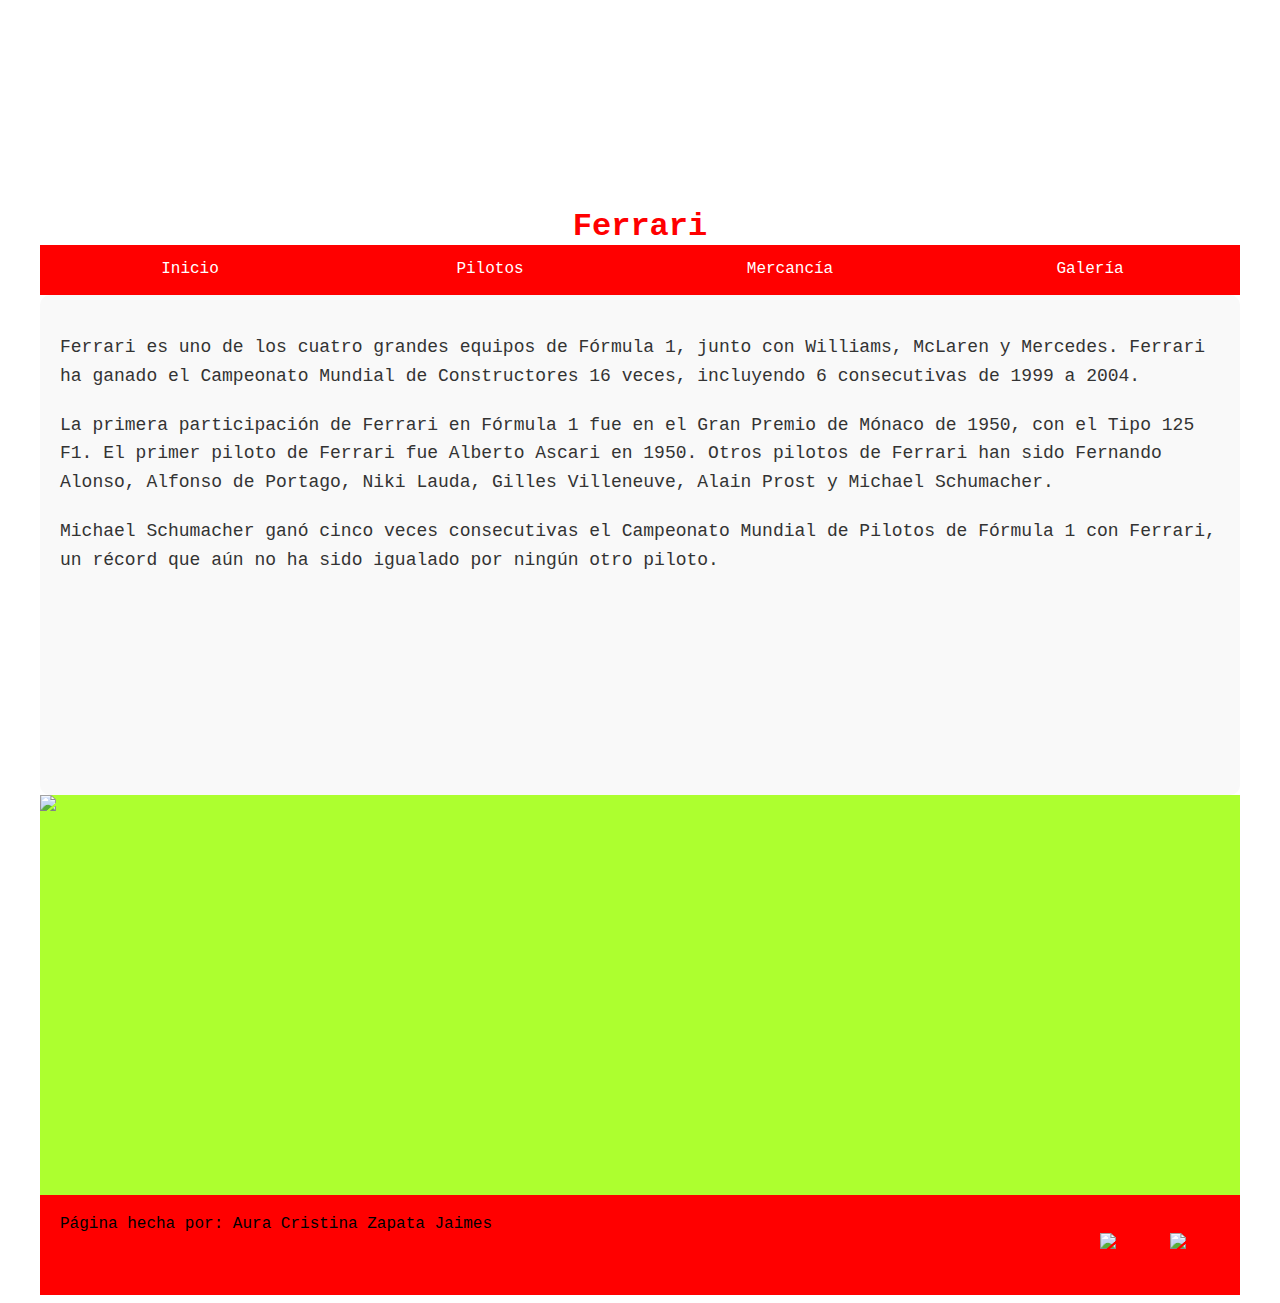
==== index.html @ 0d956531 "Add files via upload" ====
<!DOCTYPE html>
<html>
    <head>
        <meta charset="UTF-8">
        <title> Formula 1 </title>
        <link href="estilos.css" rel="stylesheet" type="text/css">
    </head>
    <body>
            <div class="contenedor">
                <div class="banner"></div>
                <h1>Ferrari</h1>
                <div class="menu">
                   <a href="index.html"> <div class="btn">Inicio</div> </a>
                   <a href="pilotos.html"><div class="btn">Pilotos</div> </a>
                   <a href="merca.html"><div class="btn">Mercancía</div></a>
                   <a href="galeria.html"><div class="btn">Galería</div> </a>
                </div> 
                <div class="texto">
                    <p>Ferrari es uno de los cuatro grandes equipos de Fórmula 1, junto con Williams, McLaren y Mercedes. Ferrari ha ganado el Campeonato Mundial de Constructores 16 veces, incluyendo 6 consecutivas de 1999 a 2004.</p>
                    <p>La primera participación de Ferrari en Fórmula 1 fue en el Gran Premio de Mónaco de 1950, con el Tipo 125 F1. El primer piloto de Ferrari fue Alberto Ascari en 1950. Otros pilotos de Ferrari han sido Fernando Alonso, Alfonso de Portago, Niki Lauda, Gilles Villeneuve, Alain Prost y Michael Schumacher.</p>
                    <p>Michael Schumacher ganó cinco veces consecutivas el Campeonato Mundial de Pilotos de Fórmula 1 con Ferrari, un récord que aún no ha sido igualado por ningún otro piloto.</p>
                </div>
                <div class="imagen"> <img src="scuderia/f1-official-scuderia-ferrari-fueler-store_1200x630.webp"></div>
                <div class="piedepagina">
                    <div class="autora">
                        Página hecha por: Aura Cristina Zapata Jaimes
                    </div>
                    <!-- <a href="https://www.instagram.com/scuderiaferrari/" target="_blank"><div class="redes"><img src="images/instagram.png" class="img-footer"></div></a> -->
                    <!-- <a href="https://www.facebook.com/ScuderiaFerrari" target="_blank"><div class="redes"><img src="images/facebook.png" class="img-footer"></div></a> -->

                    <div class="redes">
                        <a href="https://www.instagram.com/scuderiaferrari/" target="_blank">
                            <img src="images/instagram.png" class="img-footer">
                        </a>
                    </div>
                    <div class="redes">
                        <a href="https://www.facebook.com/ScuderiaFerrari" target="_blank">
                            <img src="images/facebook.png" class="img-footer">
                        </a>
                    </div>
                </div>
            </div>
    </body>
</html>
---- estilos.css ----
*{
    box-sizing: border-box;
}
body {
    font-family: 'Courier New', Courier, monospace;
}

.contenedor{
    width: 1200px;
    height: auto
    background-color white;
    margin: 0 auto 0 auto 
}
.banner{
    height: 200px;
    background-image: url(scuderia/Ferrari-1200.jpg);
    background-size: cover;
    background-repeat: no-repeat;
    margin-bottom: 0;
}
h1{
    text-align: center;
    font-size: 2em;
    color: #ff0000;
    margin-top: 0;
    margin-bottom: 0px;
}
.menu{
    height: 50px;

}
.btn{
    width: 300px;
    height: 50px;
    background-color: rgb(255, 0, 0);
    float: left;
    text-align: center;
    padding-top: 15px;
}
a .btn{
    color: rgb(255, 255, 255);
}

a .btn:hover{
    background-color: rgb(240, 226, 30);
    color: rgb(7, 7, 7);
}

.texto{
    height: 500px;
    background-color: #ffffff    ;
    padding: 70px;
    font-size: 18px;
    color: rgb(0, 136, 255);
    line-height: 150%;

}
.imagen{
    height: 400px;
    background-color:greenyellow;

}
.piedepagina{
    height: 100px;
    background-color: red;
    padding: 20px;
    padding: 20px 0 0 20px;

}
.redes{
    width: 50px;
    height: auto;
    float: right; 
    margin-right: 20px;
}

.autora{
    width: 560px;
}

.subpie{
    width: 560px;
    height: auto;
    display: block;
}

.subpie-img{
    width: 560px;
    display: block;
}

.img-footer{
    width: 50px;
}

.texto {
    color: #333;
    background-color: #f9f9f9; 
    padding: 20px; 
    line-height: 1.6; 
    border-radius: 10px;
}

.texto p {
    margin-bottom: 20px;
}

.titulo {
    text-align: center;
}
.piloto {
    display: flex; 
    justify-content: space-evenly;
    padding: 10px; 
    border-radius: 10px;
    background: rgba(255,0,0,0.5);
    backdrop-filter: blur(10px);
}
.piloto p {
    padding: 10px;
    flex: 1;
}

.piloto img {
    width: 200px; 
    height: auto; 
    border-radius: 10px;
}

.piloto:nth-child(even) {
    background-color: #f0f0f0;
}


.objeto {
    position: relative; 
}

.mercancia {
    display: grid; 
    grid-template-columns: repeat(auto-fill, minmax(250px, 1fr));
    gap: 20px;
}

.objeto img {
    width: 100%;
    height: auto;
}
.objeto .descripcion {
    position: absolute; 
    top: 0; 
    left: 0;
    width: 100%;
    height: 100%;
    background: rgba(0,0,0,0.5);
    color: white;
    display: flex;
    justify-content: center;
    align-items: center;
    opacity: 0; 
    transition: opacity 0.5s;
    padding: 10px;
}

.objeto:hover .descripcion {
    opacity: 1;
}

.objeto:hover img {
    filter: blur(2px);
}


.galeria {
    display: grid;
    grid-template-columns: repeat(auto-fill, minmax(200px, 1fr));
    grid-gap: 10px;
}

.galeria img {
    width: 100%;
    height: auto;
}
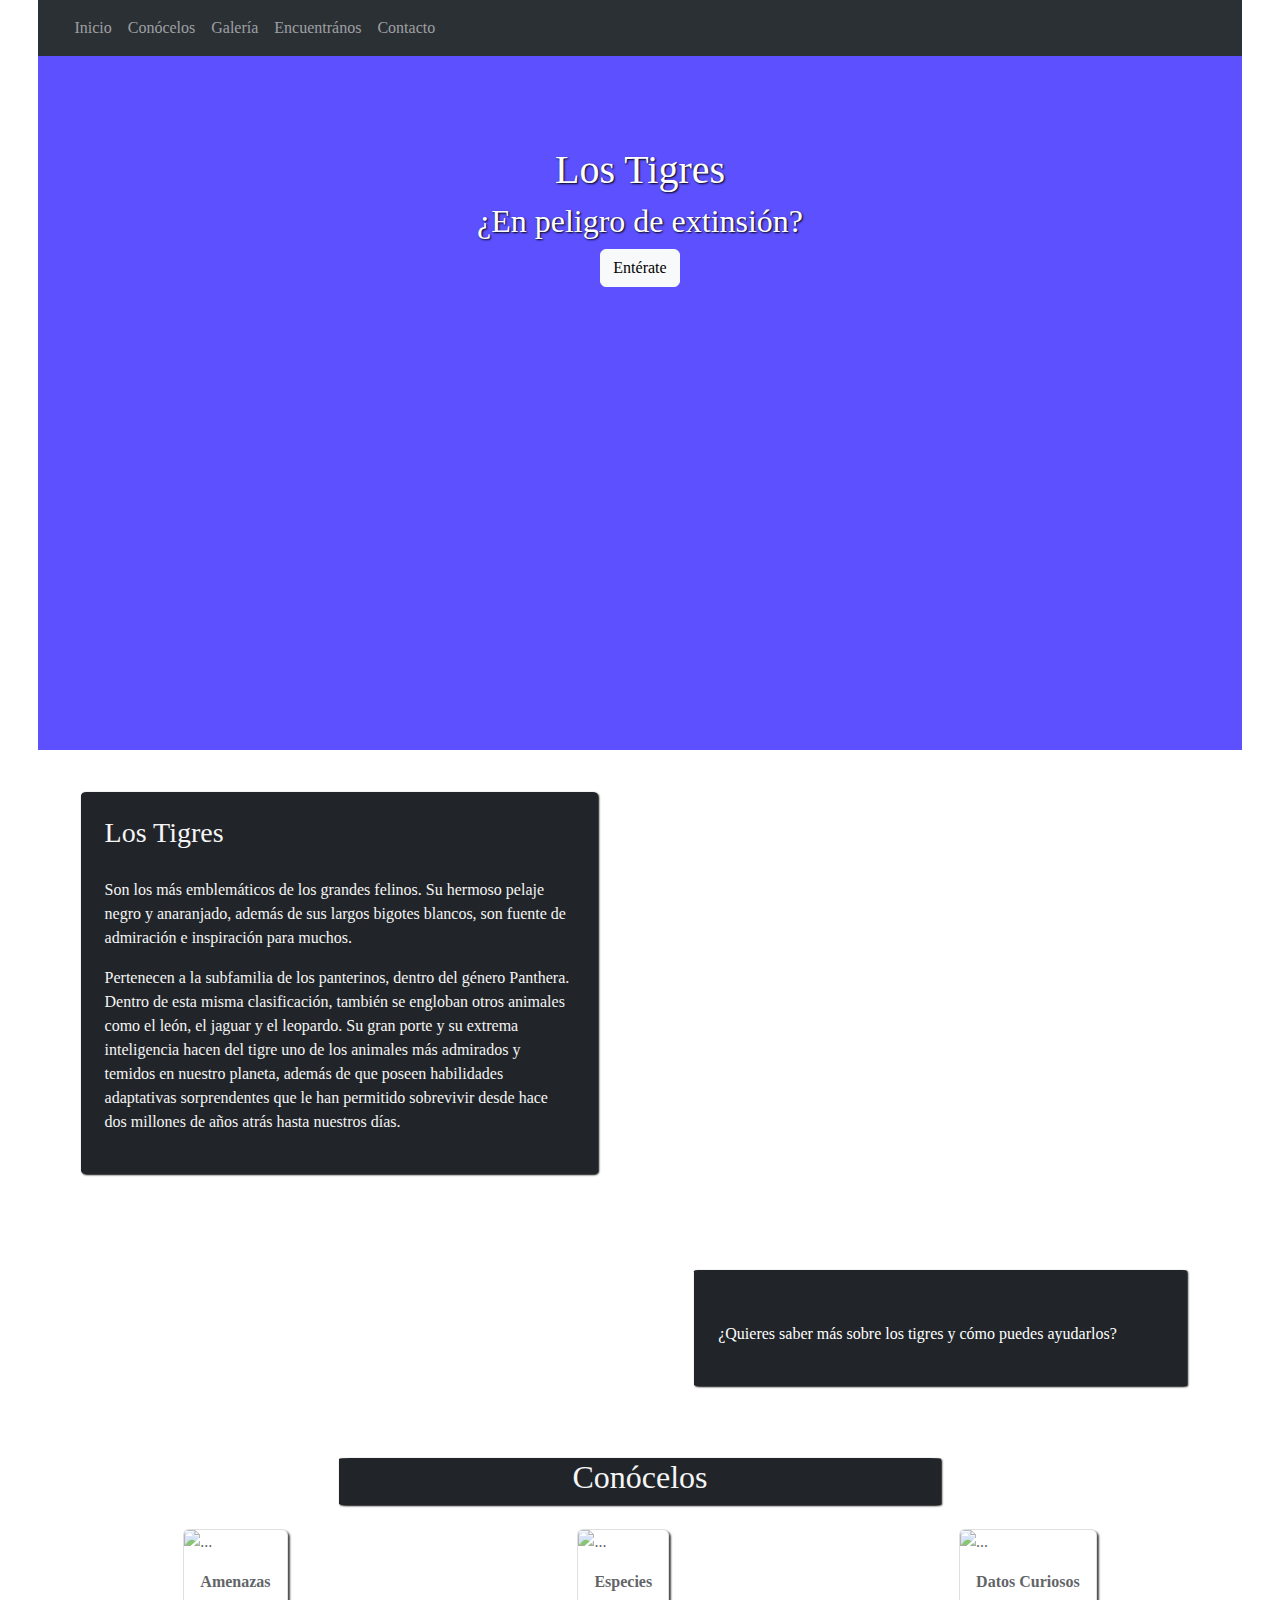
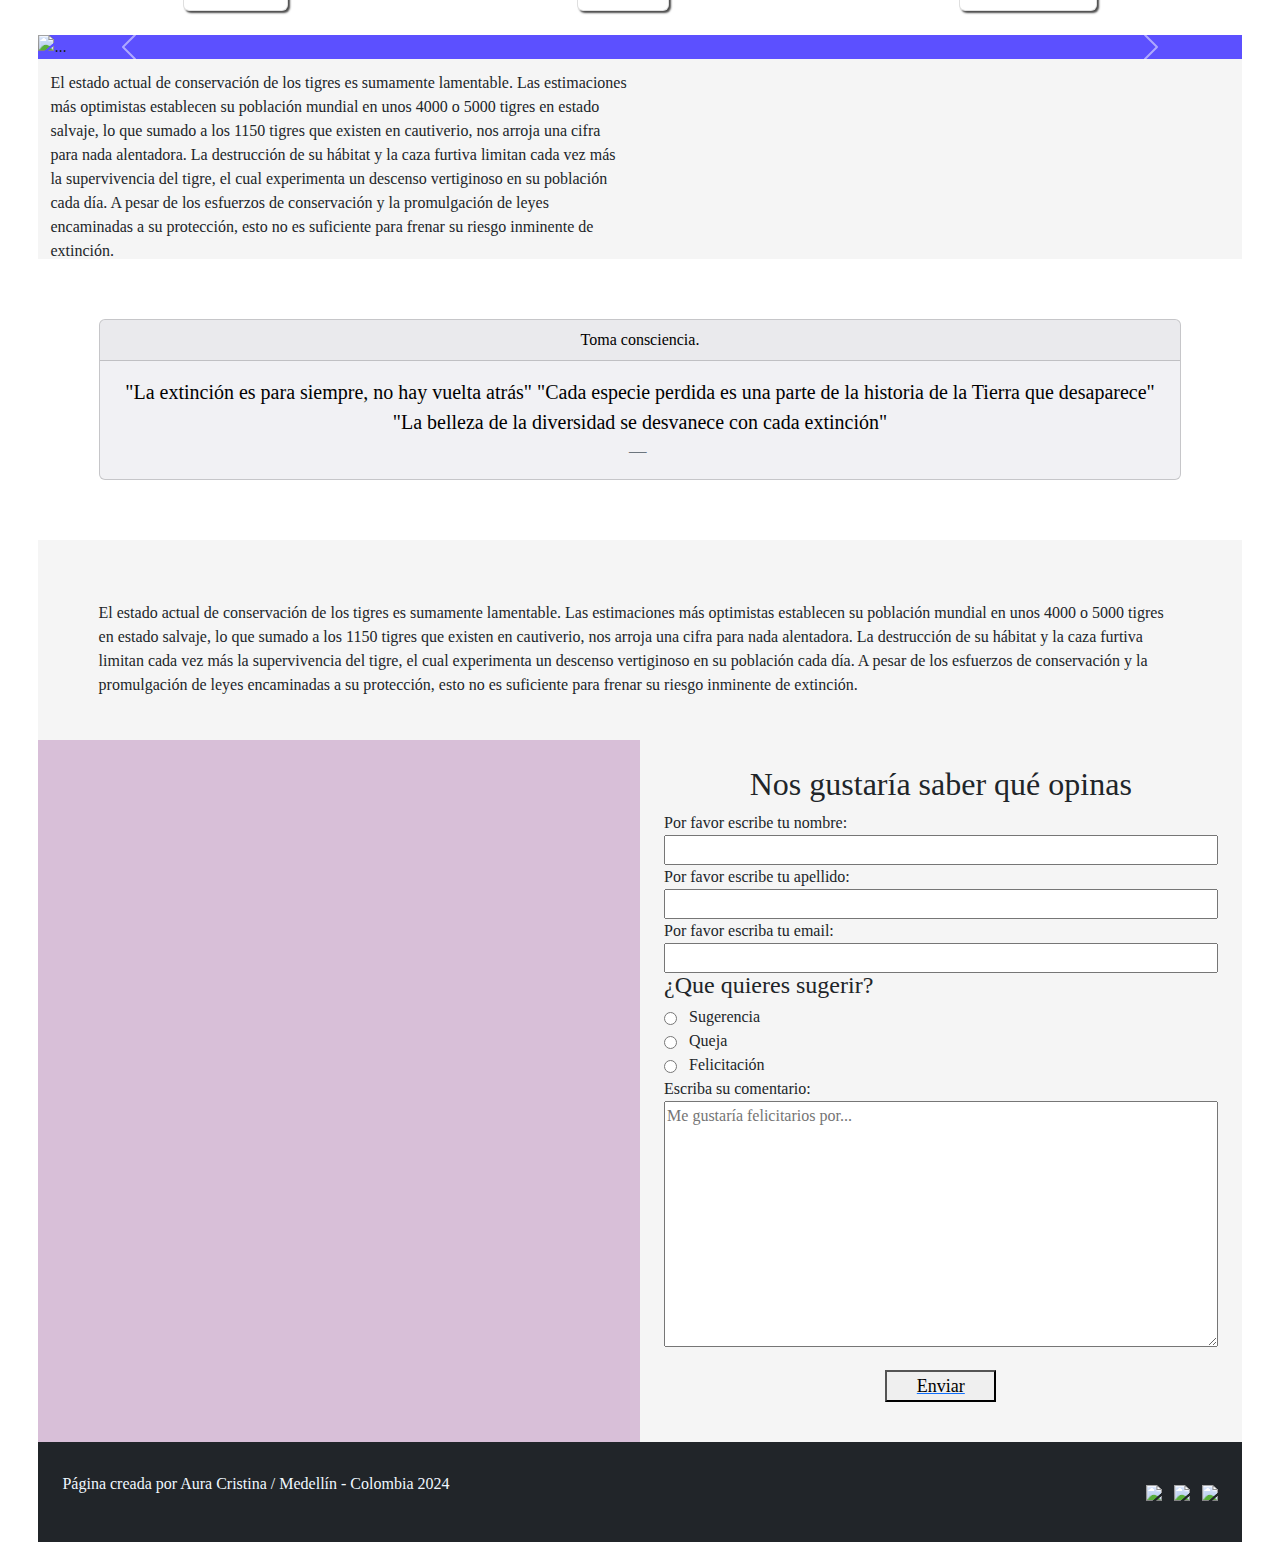
==== commit ec5e3b91: "Add files via upload" ====
--- a/index.html
+++ b/index.html
@@ -1,44 +1,164 @@
 <!DOCTYPE html>
-<html>
+<html lang="en">
     <head>
         <meta charset="UTF-8">
-        <title> Formula 1 </title>
-        <link href="estilos.css" rel="stylesheet" type="text/css">
+        <meta name="viewport" content="width=device-width, initial-scale01.0">
+        <title>Los Tigres</title>
+        <link rel="stylesheet" href="style.css">
+        <link rel="icon" type="image/xicon" href="images/tigreiconico.png">
+        <link href="https://cdn.jsdelivr.net/npm/bootstrap@5.3.3/dist/css/bootstrap.min.css" rel="stylesheet" integrity="sha384-QWTKZyjpPEjISv5WaRU9OFeRpok6YctnYmDr5pNlyT2bRjXh0JMhjY6hW+ALEwIH" crossorigin="anonymous">
     </head>
     <body>
-            <div class="contenedor">
-                <div class="banner"></div>
-                <h1>Ferrari</h1>
-                <div class="menu">
-                   <a href="index.html"> <div class="btn">Inicio</div> </a>
-                   <a href="pilotos.html"><div class="btn">Pilotos</div> </a>
-                   <a href="merca.html"><div class="btn">Mercancía</div></a>
-                   <a href="galeria.html"><div class="btn">Galería</div> </a>
-                </div> 
-                <div class="texto">
-                    <p>Ferrari es uno de los cuatro grandes equipos de Fórmula 1, junto con Williams, McLaren y Mercedes. Ferrari ha ganado el Campeonato Mundial de Constructores 16 veces, incluyendo 6 consecutivas de 1999 a 2004.</p>
-                    <p>La primera participación de Ferrari en Fórmula 1 fue en el Gran Premio de Mónaco de 1950, con el Tipo 125 F1. El primer piloto de Ferrari fue Alberto Ascari en 1950. Otros pilotos de Ferrari han sido Fernando Alonso, Alfonso de Portago, Niki Lauda, Gilles Villeneuve, Alain Prost y Michael Schumacher.</p>
-                    <p>Michael Schumacher ganó cinco veces consecutivas el Campeonato Mundial de Pilotos de Fórmula 1 con Ferrari, un récord que aún no ha sido igualado por ningún otro piloto.</p>
+        <div class="contenedor">
+            <div class="elem1"><nav class="navbar navbar-expand-lg bg-body-tertiary fixed-top" data-bs-theme="dark">
+                <div class="container-fluid">
+                  <a class="navbar-brand" href="#"><img src="images/tigrito.jpg" alt=""></a>
+                  <button class="navbar-toggler" type="button" data-bs-toggle="collapse" data-bs-target="#navbarNav" aria-controls="navbarNav" aria-expanded="false" aria-label="Toggle navigation">
+                    <span class="navbar-toggler-icon"></span>
+                  </button>
+                  <div class="collapse navbar-collapse" id="navbarNav">
+                    <ul class="navbar-nav">
+                      <li class="nav-item">
+                        <a class="nav-link" href="#home">Inicio</a>
+                      </li>
+                      <li class="nav-item">
+                        <a class="nav-link" href="#characters">Conócelos</a>
+                      </li>
+                      <li class="nav-item">
+                        <a class="nav-link" href="#gallery">Galería</a>
+                      </li>
+                      <li class="nav-item">
+                        <a class="nav-link" href="#mapa">Encuentrános</a>
+                      </li>
+                      <li class="nav-item">
+                        <a class="nav-link" href="#pie">Contacto</a>
+                      </li>
+                    </ul>
+                  </div>
                 </div>
-                <div class="imagen"> <img src="scuderia/f1-official-scuderia-ferrari-fueler-store_1200x630.webp"></div>
-                <div class="piedepagina">
-                    <div class="autora">
-                        Página hecha por: Aura Cristina Zapata Jaimes
+              </nav></div>
+              <div class="elem2" id="home"><h1>Los Tigres</h1>
+                <h2>¿En peligro de extinsión?</h2>
+                <a href="https://www.ecologiaverde.com/tigres-en-peligro-de-extincion-24.html" target="_blank" rel="noopener"><button type="button" class="btn btn-light">Entérate</button></a></div>
+                <div class="elem3"><h3>Los Tigres</h3><p>Son los más emblemáticos de los grandes felinos. Su hermoso pelaje negro y anaranjado, además de sus largos bigotes blancos, son fuente de admiración e inspiración para muchos.</p>
+                   <p> Pertenecen a la subfamilia de los panterinos, dentro del género Panthera. Dentro de esta misma clasificación, también se engloban otros animales como el león, el jaguar y el leopardo. Su gran porte y su extrema inteligencia hacen del tigre uno de los animales más admirados y temidos en nuestro planeta, además de que poseen habilidades adaptativas sorprendentes que le han permitido sobrevivir desde hace dos millones de años atrás hasta nuestros días.</p></div>
+                <div class="elem5"><img src="https://th.bing.com/th/id/R.1631278c13c006e9d114e91fe0ad90a4?rik=XD0imlU2XzE4Fw&pid=ImgRaw&r=0" alt=""></div>
+                <div class="elem6"><iframe width="auto" height="auto" src="https://www.youtube.com/embed/7op3qlyNGVo?si=I18mzPVHEnMDlprb" title="YouTube video player" frameborder="0" allow="accelerometer; autoplay; clipboard-write; encrypted-media; gyroscope; picture-in-picture; web-share" referrerpolicy="strict-origin-when-cross-origin" allowfullscreen></iframe></div>
+                <div class="elem7"><h3></h3><p>¿Quieres saber más sobre los tigres y cómo puedes ayudarlos? </p></div>
+                <div class="elem10"><h2>Conócelos</h2></div>
+                <div class="elem8" id="characters">
+                  <div class="card">
+                    <img src="images/card2.jpg" class="card-img-top" alt="...">
+                    <div class="card-body">
+                      <p class="card-text"><strong>Amenazas</strong></p> 
                     </div>
-                    <!-- <a href="https://www.instagram.com/scuderiaferrari/" target="_blank"><div class="redes"><img src="images/instagram.png" class="img-footer"></div></a> -->
-                    <!-- <a href="https://www.facebook.com/ScuderiaFerrari" target="_blank"><div class="redes"><img src="images/facebook.png" class="img-footer"></div></a> -->
+                  </div>
+                  <div class="card">
+                    <img src="images/card22.jpg" class="card-img-top" alt="...">
+                    <div class="card-body">
+                      <p class="card-text"><strong>Especies</strong></p>
+                    </div>
+                  </div>
+                  <div class="card">
+                    <img src="images/card12 (1).jpg" class="card-img-top" alt="...">
+                    <div class="card-body">
+                      <p class="card-text"><strong>Datos Curiosos</strong></p>
+                    </div>
+                  </div>
+              </div>
+                <div class="elem9" id="gallery"><div id="carouselExampleCaptions" class="carousel slide">
+                  <div class="carousel-indicators">
+                    <button type="button" data-bs-target="#carouselExampleCaptions" data-bs-slide-to="0" class="active" aria-current="true" aria-label="Slide 1"></button>
+                    <button type="button" data-bs-target="#carouselExampleCaptions" data-bs-slide-to="1" aria-label="Slide 2"></button>
+                    <button type="button" data-bs-target="#carouselExampleCaptions" data-bs-slide-to="2" aria-label="Slide 3"></button>
+                    <button type="button" data-bs-target="#carouselExampleCaptions" data-bs-slide-to="3" aria-label="Slide 4"></button>
+                    <button type="button" data-bs-target="#carouselExampleCaptions" data-bs-slide-to="4" aria-label="Slide 5"></button>
+                  </div>
+                  <div class="carousel-inner">
+                    <div class="carousel-item active">
+                      <img src="images/carrusel.jpg" class="d-block w-100" alt="...">
+                      <div class="carousel-caption d-none d-md-block">
+                      </div>
+                    </div>
+                    <div class="carousel-item">
+                      <img src="images/carrusel1.jpg" class="d-block w-100" alt="...">
+                      <div class="carousel-caption d-none d-md-block">
+                      </div>
+                    </div>
+                    <div class="carousel-item">
+                      <img src="images/carrusel3.jpeg" class="d-block w-100" alt="...">
+                      <div class="carousel-caption d-none d-md-block">
+                      </div>
+                    </div>
+                    <div class="carousel-item">
+                      <img src="images/carrusel4.jpeg" class="d-block w-100" alt="...">
+                      <div class="carousel-caption d-none d-md-block">
+                      </div>
+                    </div>
+                    <div class="carousel-item">
+                      <img src="images/carrusel5.jpg" class="d-block w-100" alt="...">
+                      <div class="carousel-caption d-none d-md-block">
+                      </div>
+                    </div>
+                  </div>
+                  <button class="carousel-control-prev" type="button" data-bs-target="#carouselExampleCaptions" data-bs-slide="prev">
+                    <span class="carousel-control-prev-icon" aria-hidden="true"></span>
+                    <span class="visually-hidden">Previous</span>
+                  </button>
+                  <button class="carousel-control-next" type="button" data-bs-target="#carouselExampleCaptions" data-bs-slide="next">
+                    <span class="carousel-control-next-icon" aria-hidden="true"></span>
+                    <span class="visually-hidden">Next</span>
+                  </button>
+                </div>
+              </div>
+              <div class="elem11">El estado actual de conservación de los tigres es sumamente lamentable. Las estimaciones más optimistas establecen su población mundial en unos 4000 o 5000 tigres en estado salvaje, lo que sumado a los 1150 tigres que existen en cautiverio, nos arroja una cifra para nada alentadora. La destrucción de su hábitat y la caza furtiva limitan cada vez más la supervivencia del tigre, el cual experimenta un descenso vertiginoso en su población cada día. A pesar de los esfuerzos de conservación y la promulgación de leyes encaminadas a su protección, esto no es suficiente para frenar su riesgo inminente de extinción.</div>
+              <div class="elem12"> <div class="otro"> <img src="images/Tiger-PNG-HD.png" alt=""><div class="sombri"> </div></div></div>
+              <div class="elem16"><div class="card">
+                <div class="card-header">
+                 Toma consciencia. 
+                </div>
+                <div class="card-body">
+                  <blockquote class="blockquote mb-0">
+                    <p>"La extinción es para siempre, no hay vuelta atrás" 
+                      "Cada especie perdida es una parte de la historia de la Tierra que desaparece" 
+                      "La belleza de la diversidad se desvanece con cada extinción"</p>
+                    
+                    <footer class="blockquote-footer"><cite title="Source Title">
+                    </cite></footer>
+                  </blockquote>
+                </div>
+              </div></div>
+              <div class="elem13">El estado actual de conservación de los tigres es sumamente lamentable. Las estimaciones más optimistas establecen su población mundial en unos 4000 o 5000 tigres en estado salvaje, lo que sumado a los 1150 tigres que existen en cautiverio, nos arroja una cifra para nada alentadora.
 
-                    <div class="redes">
-                        <a href="https://www.instagram.com/scuderiaferrari/" target="_blank">
-                            <img src="images/instagram.png" class="img-footer">
-                        </a>
-                    </div>
-                    <div class="redes">
-                        <a href="https://www.facebook.com/ScuderiaFerrari" target="_blank">
-                            <img src="images/facebook.png" class="img-footer">
-                        </a>
-                    </div>
-                </div>
+                La destrucción de su hábitat y la caza furtiva limitan cada vez más la supervivencia del tigre, el cual experimenta un descenso vertiginoso en su población cada día. A pesar de los esfuerzos de conservación y la promulgación de leyes encaminadas a su protección, esto no es suficiente para frenar su riesgo inminente de extinción.</div>
+              <div class="elem14" id="mapa"><iframe src="https://www.google.com/maps/embed?pb=!1m18!1m12!1m3!1d2949.1651439039856!2d-83.05109462342092!3d42.339002336430966!2m3!1f0!2f0!3f0!3m2!1i1024!2i768!4f13.1!3m3!1m2!1s0x883b2d339bb4425f%3A0xa8b2cd410bd9905e!2sComerica%20Park!5e0!3m2!1sen!2sco!4v1715887498302!5m2!1sen!2sco" width="600" height="450" style="border:0;" allowfullscreen="" loading="lazy" referrerpolicy="no-referrer-when-downgrade"></iframe></div>
+              <div class="elem15">
+                <h2>Nos gustaría saber qué opinas</h2>
+                <form>
+                  <fieldset>
+                    <labels for="nombre">Por favor escribe tu nombre: <input type="text" id="nombre" name="nombre"></labels>
+                    <labels for="apellido">Por favor escribe tu apellido: <input type="text" id="apellido" name="apellido"></labels>
+                    <labels for="apellido">Por favor escriba tu email: <input type="email" id="email" name="email"></labels>
+                  </fieldset>
+                  <fieldset>
+                    <legend>¿Que quieres sugerir?</legend>
+                    <label for="sugerencia"><input type="radio" id="sugerencia" name="pqr" class="inline"> Sugerencia </label>
+                    <label for="queja"><input type="radio" id="queja" name="pqr" class="inline"> Queja </label>
+                    <label for="felicitacion"><input type="radio" id="felicitacion" name="pqr" class="inline"> Felicitación </label>
+                  </fieldset>
+                  <label for="comentario">Escriba su comentario:
+                    <textarea name="comentario" id="comentario" cols="30" rows="10" placeholder="Me gustaría felicitarios por..."></textarea> 
+                  </label>
+                  <a href="index.html"><button type="button" onclick="alert('Gracias por enviar');" id="myform" class="btn-warning">Enviar</button></a>
+                </form>
+              </div>
+              <div class="elem4" id="pie">
+                <p>Página creada por Aura Cristina / Medellín - Colombia 2024</p>
+                <div class="redes"><a href="https://www.whatsapp.com/" target="_blank"><img src="images/whatsapp.png" width="45px"></a></div>
+                <div class="redes"><a href="https://facebook.com/" target="_blank"><img src="images/facebook.png" width="45px"></a></div>
+                <div class="redes"><a href="https://www.instagram.com/" target="_blank"><img src="images/instagram.png" width="45px"></a></div>
+              </div>
             </div>
-    </body>
-</html>+          <script src="https://cdn.jsdelivr.net/npm/bootstrap@5.3.3/dist/js/bootstrap.bundle.min.js" integrity="sha384-YvpcrYf0tY3lHB60NNkmXc5s9fDVZLESaAA55NDzOxhy9GkcIdslK1eN7N6jIeHz" crossorigin="anonymous"></script>
+      </body>
+  </html>--- a/style.css
+++ b/style.css
@@ -0,0 +1,264 @@
+*{
+    box-sizing: border-box;
+    font-family: 'Oswald'
+}
+@font-face{
+    font-family: 'Oswald';
+    src: url(font/static/Oswald-Regular.ttf);
+}
+.contenedor{
+    display: grid;
+    grid-template-columns: 3% 1fr 1fr 1fr 1fr 3%;
+    grid-template-rows: 50px 700px auto auto auto auto auto 200px auto 200px auto 100px;
+    grid-template-areas:
+    "... men men men men ..."
+    "... banner banner banner banner ..."
+    "... texto texto image image ..."
+    "... video video texti texti ..."
+    "... ... characters characters ... ... "
+    "... texte texte texte texte ..."
+    "... gallery gallery gallery gallery ..."
+    "... taxto taxto animacion animacion ..."
+    "... frase frase frase frase ..."
+    "... taxti taxti taxti taxti ..."
+    "... mapa mapa formulario formulario ..."
+    "... footer footer footer footer ..." ;
+}
+
+@media(max-width:768px){
+    .contenedor{
+        display: grid;
+        grid-template-columns: 1% 1fr 1fr 1%;
+        grid-template-rows: 50px 400px auto auto 300px auto auto auto auto auto auto auto auto 300px auto 125px;
+        grid-template-areas: 
+        "... men men  ..."
+        "... banner banner ..." 
+        "... texto ..."
+        "... texto ..."
+        "... imagen imagen ..."
+        "... video video  ..."
+        "... texti texti ..."
+        "... character ..."
+        "... character ..."
+        "... texte texte  ..."
+        "... gallery gallery ..."
+        "... taxto taxto ..."
+        "... animacion animacion ..."
+        "... frase frase ..."
+        "... frase frase ..."
+        "... taxti taxti  ..."
+        "... mapa mapa ..."
+        "... formulario formulario ..."
+        "... footer footer ..."
+    }
+}
+.elem1{
+    background-color:#212529;
+    grid-area: men;
+}
+.elem2{
+    background-color:rgba(17, 0, 255, 0.685);
+    grid-area: banner;
+    background-image: url(images/Tiger-Header-Ca.jpg);
+    background-repeat: no-repeat;
+    background-size: cover;
+    background-attachment: fixed;
+    background-position: center;
+    text-align: center;
+    color: white;
+    padding-top: 8%;
+    text-shadow: 1px 1px 2px black;
+}
+.elem3{
+    background-color: #212529;
+    color: whitesmoke;
+    grid-area: texto;
+    padding: 4%;
+    margin: 7%;
+    border-radius: 1%;
+    box-shadow: 1px 1px 2px black;
+    line-height: 150%;
+    flex-wrap: wrap;
+    display: flex;
+    width: auto;
+}
+h3{
+    text-align: center;
+    padding-bottom: 20px;
+}
+.elem4{
+    background-color: #212529;
+    grid-area: footer;
+    display: flex;
+    justify-content: space-around;
+    align-items: center;
+    padding: 0 2% 0 2%;
+}
+.elem5{
+    grid-area: image;
+    margin: auto;
+    padding: auto;
+}
+.elem5>img{
+    width: 100%;
+    height: auto;
+}
+.elem6{
+    grid-area: video;
+}
+.elem6>iframe{
+    width: 100%;
+    height: 100%;
+}
+.elem7{
+    grid-area: texti;
+    background-color:#212529;
+    color: white;
+    padding: 4%;
+    margin: 9%;
+    border-radius: 1%;
+    box-shadow: 1px 1px 2px black;
+    line-height: 150%;
+}
+.elem10{
+    grid-area: characters;
+    background-color:#212529;
+    color: whitesmoke;
+    margin-top: 3%;
+    border-radius: 2%;
+    box-shadow: 1px 1px 2px black;
+    line-height: 150%;
+}
+h2{
+    text-align: center;
+}
+.elem8{
+    grid-area: texte;
+    display: flex;
+    justify-content: space-around;
+}
+.elem8>.card{
+    margin: 2%;
+    box-shadow: 2PX 2PX 2PX black;
+    opacity: 0.7;
+}
+.elem8>.card:hover{
+    opacity: 1;
+}
+.elem9{
+    grid-area: gallery;
+    background-color:rgba(17, 0, 255, 0.685);
+}
+.elem11{
+    grid-area: taxto;
+    background-color:whitesmoke;
+    padding: 2% 2% 2% 2%;
+}
+.elem12{
+    grid-area: animacion;
+    background-color:whitesmoke;
+}
+.otro{
+    display: flex;
+    align-items: center;
+    margin-bottom: 200px;
+    flex-direction: column;
+}
+.sombri{
+    margin-top: 0%;
+    width: 40%;
+    height: 60%;
+    background-color: antiquewhite;
+    filter: blur(16px);
+    border-radius: 50%;
+}
+
+.elem13{
+    grid-area: taxti;
+    background-color:whitesmoke;
+    padding: 5%;
+}
+.elem14{
+    grid-area: mapa;
+    background-color: thistle;
+}
+.elem14>iframe{
+    width: 100%;
+    height: 100%;
+}
+.elem15{
+    grid-area: formulario;
+    background-color:whitesmoke;
+    line-height: 150%;
+    padding: 4%;
+}
+form{
+    width: 100%;
+}
+input, textarea, select{
+    margin: 10px 0 0 0;
+    width: 100%;
+    display: inline;
+}
+label{
+    width: 100%;
+    display: inline;
+}
+.inline{
+    width: unset;
+    margin: 0 8px 0 0 ;
+    vertical-align: middle;
+    display: inline;
+}
+.btn{
+    display: flex;
+}
+.btn-warning{
+    display: block;
+    width: 20%;
+    margin: 16px auto;
+    height: 32px;
+    font-size: 18px;
+}
+.btn-warning:hover{
+filter: opacity(20%);
+}
+.elem16{
+    grid-area: frase;
+    padding: 5% 5% 5% 5%;
+}
+.elem16>.card{
+    background-color:rgba(235, 235, 239, 0.685);
+    text-align: center;
+    color:black;
+}
+.redes{
+    margin-left: 1%;
+}
+.redes>a:hover{
+    filter: blur(2px);
+}
+.ul>li{
+    margin-left: 20%;
+}
+nav{
+    margin-left: 3%;
+    width: 94%;
+}
+.elem4>p{
+    flex-grow: 2;
+    color: aliceblue;
+}
+.otro>img{
+    width: 25%;
+    animation: maluco 2.5s infinite;
+}
+@keyframes maluco{
+    0%, 100%{
+        transform: translateY(0px);
+    }
+    50%{
+        transform: translateY(-24px)
+    }
+
+}